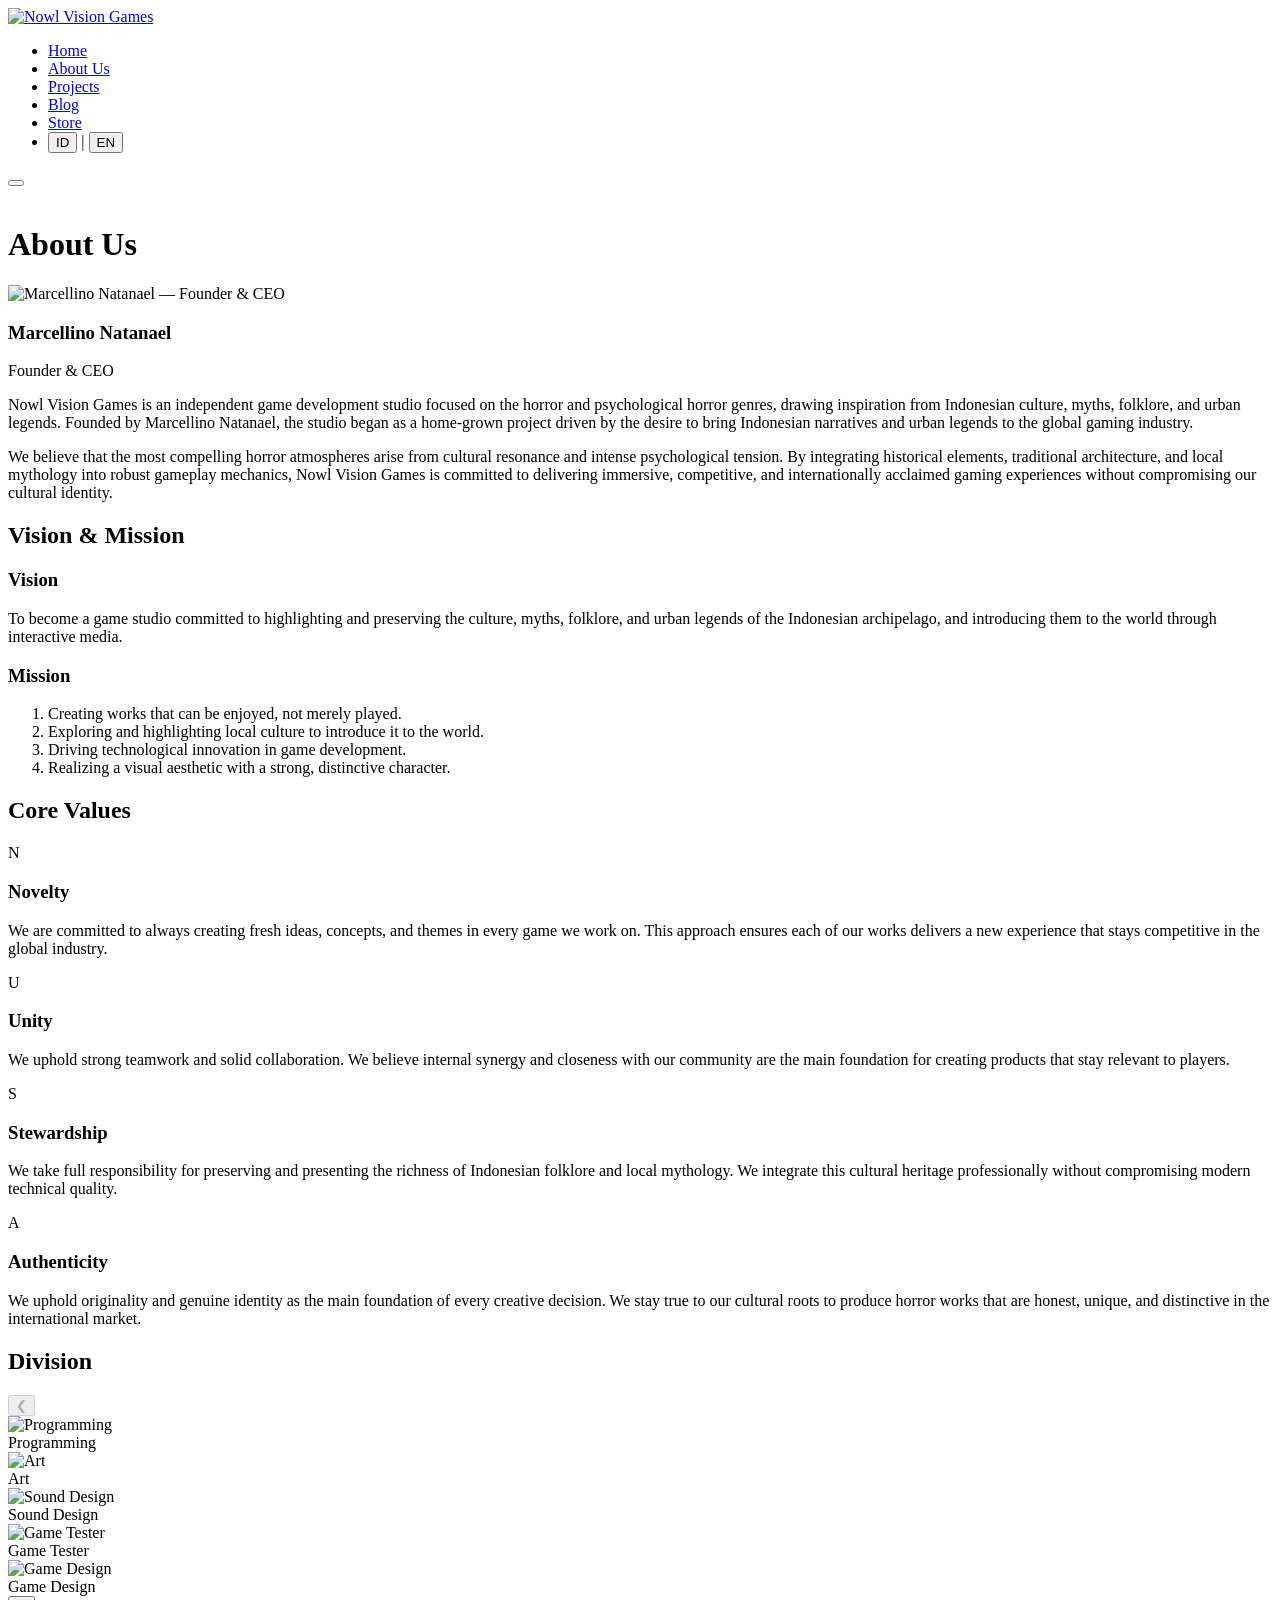
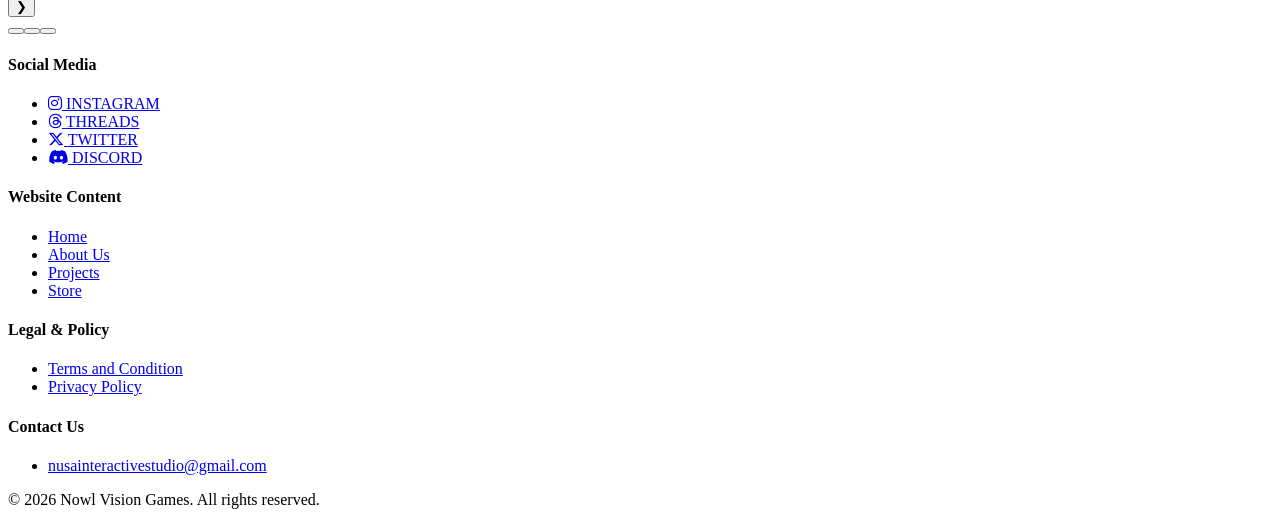
==== about.html @ ab04108f "add image DEMIT (1).png, DEMIT.png, change translation on global.js, remove news.html page, remove a" ====
<!DOCTYPE html>
<html lang="en">
<head>
  <meta charset="UTF-8">
  <meta name="viewport" content="width=device-width, initial-scale=1.0">
  <title>About Us — Nowl Vision Games</title>
  <meta name="description" content="Kenali Nowl Vision Games, studio game independen yang didirikan oleh Marcellino Natanael, berfokus pada horor psikologis bertema budaya dan mitologi lokal Indonesia.">
  <meta name="keywords" content="tentang Nowl Vision Games, Marcellino Natanael, studio game Indonesia, sejarah studio game horor">
  <meta name="robots" content="index, follow">
  <link rel="canonical" href="https://nusainteractivestudio.com/about.html">

  <meta property="og:type" content="website">
  <meta property="og:site_name" content="Nowl Vision Games">
  <meta property="og:title" content="About Us — Nowl Vision Games">
  <meta property="og:description" content="Studio game independen yang mengangkat narasi dan mitos urban Indonesia ke panggung industri game global.">
  <meta property="og:url" content="https://nusainteractivestudio.com/about.html">
  <meta property="og:image" content="https://nusainteractivestudio.com/assets/logo/Main_Logo.png">
  <meta property="og:locale" content="id_ID">

  <meta name="twitter:card" content="summary_large_image">
  <meta name="twitter:title" content="About Us — Nowl Vision Games">
  <meta name="twitter:description" content="Studio game independen yang mengangkat narasi dan mitos urban Indonesia ke panggung industri game global.">
  <meta name="twitter:image" content="https://nusainteractivestudio.com/assets/logo/Main_Logo.png">

  <link rel="icon" type="image/x-icon" href="assets/favicon/favicon.ico">
  <link rel="icon" type="image/png" sizes="32x32" href="assets/favicon/favicon-32x32.png">
  <link rel="icon" type="image/png" sizes="16x16" href="assets/favicon/favicon-16x16.png">
  <link rel="apple-touch-icon" sizes="180x180" href="assets/favicon/apple-touch-icon.png">
  <link rel="manifest" href="site.webmanifest">

  <link rel="stylesheet" href="css/global.css">
  <link rel="stylesheet" href="css/about.css">
  <link rel="stylesheet" href="https://cdnjs.cloudflare.com/ajax/libs/font-awesome/6.5.1/css/all.min.css">

  <!-- Structured Data -->
  <script type="application/ld+json">
  {
    "@context": "https://schema.org",
    "@type": "AboutPage",
    "url": "https://nusainteractivestudio.com/about.html",
    "mainEntity": {
      "@type": "Organization",
      "name": "Nowl Vision Games",
      "url": "https://nusainteractivestudio.com/",
      "founder": {
        "@type": "Person",
        "name": "Marcellino Natanael",
        "jobTitle": "Founder & CEO"
      }
    }
  }
  </script>
</head>
<body>

<nav class="nis-navbar">
  <div class="nav-inner">
    <a href="index.html" class="nav-logo">
      <img src="assets/logo/Company_Logo_Only.png" alt="Nowl Vision Games" class="logo-img">
    </a>
    <ul class="nav-menu" id="navMenu">
      <li><a href="index.html" class="nav-link" data-t="nav-home">Home</a></li>
      <li><a href="about.html" class="nav-link active" data-t="nav-about">About Us</a></li>
      <li><a href="projects.html" class="nav-link" data-t="nav-projects">Projects</a></li>
      <li><a href="blog.html" class ="nav-link" data-t="nav-blog">Blog</a></li>
      <li><a href="store.html" class="nav-link" data-t="nav-store">Store</a></li>
      <li class="lang-toggle">
        <button class="lang-btn active" data-lang="id">ID</button>
        <span class="lang-sep">|</span>
        <button class="lang-btn" data-lang="en">EN</button>
      </li>
    </ul>
    <button class="nav-hamburger" id="navHamburger" aria-label="Menu">
      <span></span><span></span><span></span>
    </button>
  </div>
</nav>

<div class="page-hero">
  <img src="assets/image/Header.png?v=20260908" alt="" class="hero-bg-img">
  <div class="page-hero-overlay"></div>
  <div class="page-hero-text"><h1 class="page-hero-title" data-t="nav-about">About Us</h1></div>
</div>

<section class="section about-intro-section">
  <div class="container">
    <div class="about-intro">
      <div class="founder-card">
        <div class="founder-img-wrap">
          <img src="assets/image/Founder_and_CEO.png" alt="Marcellino Natanael — Founder &amp; CEO">
        </div>
        <div class="founder-info">
          <h3 class="founder-name">Marcellino Natanael</h3>
          <p class="founder-title" data-t="founder-title">Founder &amp; CEO</p>
        </div>
      </div>
      <div class="about-text">
        <p data-t="about-p1">Nowl Vision Games is an independent game development company focusing on the survival psychological horror genre based on local Indonesian culture. Founded by Marcellino Natanael, the studio started its journey as a home studio project driven by the passion to elevate Indonesian narratives and urban legends to the global gaming industry stage.</p>
        <p data-t="about-p2">We believe that the best horror atmosphere is born from cultural proximity and strong psychological pressure. By integrating historical values, traditional architecture, and local mythology into solid gameplay mechanics, Nowl Vision Games is committed to presenting an immersive, competitive, and international standard gaming experience without losing the identity of our cultural roots.</p>
      </div>
    </div>
  </div>
</section>

<section class="section vm-section">
  <div class="container">
    <h2 class="section-title" data-t="sec-vm">Vision &amp; Mission</h2>
    <div class="section-underline"></div>
    <div class="vm-grid">
      <div class="vm-card">
        <h3 class="vm-card-title" data-t="vm-vision-title">Vision</h3>
        <p class="vm-card-text" data-t="vm-vision-text">Dummy vision text goes here. Replace this with the studio's actual vision statement.</p>
      </div>
      <div class="vm-card">
        <h3 class="vm-card-title" data-t="vm-mission-title">Mission</h3>
        <ol class="vm-card-list">
          <li data-t="vm-mission-p1">Dummy mission point one.</li>
          <li data-t="vm-mission-p2">Dummy mission point two.</li>
          <li data-t="vm-mission-p3">Dummy mission point three.</li>
          <li data-t="vm-mission-p4">Dummy mission point four.</li>
        </ol>
      </div>
    </div>
  </div>
</section>

<section class="section corevals-section">
  <div class="container">
    <h2 class="section-title" data-t="sec-corevals">Core Values</h2>
    <div class="section-underline"></div>
    <div class="corevals-grid">
      <div class="coreval-card">
        <span class="coreval-letter">N</span>
        <h3 class="coreval-title" data-t="cv-n-title">Novelty</h3>
        <p class="coreval-text" data-t="cv-n-text">Berkomitmen untuk selalu menciptakan ide, konsep, dan tema secara kebaruan di setiap game yang kami kerjakan. Pendekatan ini memastikan tiap karya kami memberikan pengalaman baru yang kompetitif di industri global.</p>
      </div>
      <div class="coreval-card">
        <span class="coreval-letter">U</span>
        <h3 class="coreval-title" data-t="cv-u-title">Unity</h3>
        <p class="coreval-text" data-t="cv-u-text">Menjunjung tinggi kerja tim dan kolaborasi yang solid. Kami percaya sinergi internal dan kedekatan dengan komunitas adalah fondasi utama untuk melahirkan produk yang relevan bagi para pemain.</p>
      </div>
      <div class="coreval-card">
        <span class="coreval-letter">S</span>
        <h3 class="coreval-title" data-t="cv-s-title">Stewardship</h3>
        <p class="coreval-text" data-t="cv-s-text">Bertanggung jawab penuh dalam menjaga dan mengemas kekayaan cerita rakyat serta mitologi lokal Indonesia. Kami mengintegrasikan warisan budaya ini secara profesional tanpa mengorbankan kualitas teknis modern.</p>
      </div>
      <div class="coreval-card">
        <span class="coreval-letter">A</span>
        <h3 class="coreval-title" data-t="cv-a-title">Authenticity</h3>
        <p class="coreval-text" data-t="cv-a-text">Mempertahankan orisinalitas dan identitas asli sebagai pondasi utama dalam setiap keputusan kreatif. Kami tetap setia pada akar budaya untuk menghasilkan karya horor yang jujur, unik, dan berkarakter di pasar internasional.</p>
      </div>
    </div>
  </div>
</section>

<section class="section division-section">
  <div class="container">
    <h2 class="section-title" data-t="sec-division">Division</h2>
    <div class="section-underline"></div>
    <div class="carousel-wrapper" data-per-view="3" data-per-view-mobile="1">
      <button class="carousel-arrow carousel-prev" aria-label="Previous">&#10094;</button>
      <div class="carousel-track-outer">
        <div class="carousel-track">
          <div class="carousel-slide"><div class="division-card"><img src="assets/image/Programmer.png" alt="Programming"><div class="division-label">Programming</div></div></div>
          <div class="carousel-slide"><div class="division-card"><img src="assets/image/Art.png" alt="Art"><div class="division-label">Art</div></div></div>
          <div class="carousel-slide"><div class="division-card"><img src="assets/image/Sound_Design.png" alt="Sound Design"><div class="division-label">Sound Design</div></div></div>
          <div class="carousel-slide"><div class="division-card"><img src="assets/image/Game_Tester.png" alt="Game Tester"><div class="division-label">Game Tester</div></div></div>
          <div class="carousel-slide"><div class="division-card"><img src="assets/image/Game_Design.png" alt="Game Design"><div class="division-label">Game Design</div></div></div>
        </div>
      </div>
      <button class="carousel-arrow carousel-next" aria-label="Next">&#10095;</button>
    </div>
    <div class="carousel-dots"></div>
  </div>
</section>

<footer class="nis-footer">
  <div class="footer-inner">
    <div class="footer-col">
      <h4 class="footer-heading" data-t="foot-social">Social Media</h4>
      <div class="footer-divider"></div>
      <ul class="social-list">
        <li>
          <a href="https://instagram.com/nusainteractivestudio" target="_blank" rel="noopener">
            <i class="fa-brands fa-instagram social-icon"></i>
            <span>INSTAGRAM</span>
          </a>
        </li>
        <li>
          <a href="https://www.threads.com/@nusainteractivestudio" target="_blank" rel="noopener" aria-label="Threads">
            <i class="fa-brands fa-threads social-icon"></i>
            <span>THREADS</span>
          </a>
        </li>
        <li>
          <a href="#" target="_blank" rel="noopener" aria-label="X / Twitter">
            <i class="fa-brands fa-x-twitter social-icon"></i>
            <span>TWITTER</span>
          </a>
        </li>
        <li>
          <a href="https://discord.gg/695zp4NkKe" target="_blank" rel="noopener" aria-label="Discord">
            <i class="fa-brands fa-discord social-icon"></i>
            <span>DISCORD</span>
          </a>
        </li>
      </ul>
    </div>
    <div class="footer-col">
      <h4 class="footer-heading" data-t="foot-content">Website Content</h4>
      <div class="footer-divider"></div>
      <ul class="footer-links">
        <li><a href="index.html"    data-t="nav-home">HOME</a></li>
        <li><a href="about.html"    data-t="nav-about">ABOUT US</a></li>
        <li><a href="projects.html" data-t="nav-projects">PROJECTS</a></li>
        <li><a href="store.html" data-t="nav-store">STORE</a></li>
      </ul>
    </div>
    <div class="footer-col">
      <h4 class="footer-heading" data-t="foot-legal">Legal &amp; Policy</h4>
      <div class="footer-divider"></div>
      <ul class="footer-links">
        <li><a href="terms_and_condition.html" data-t="foot-terms">TERMS AND CONDITION</a></li>
        <li><a href="privacy_and_policy.html" data-t="foot-privacy">PRIVACY POLICY</a></li>
      </ul>
    </div>
    <div class="footer-col">
      <h4 class="footer-heading" data-t="foot-games">Contact Us</h4>
      <div class="footer-divider"></div>
      <ul class="footer-links">
        <li><a class="inline-link" href="mailto:nusainteractivestudio@gmail.com">nusainteractivestudio@gmail.com</a></li>
      </ul>
    </div>
  </div>
  <div class="footer-bottom">
    <p>&copy; 2026 Nowl Vision Games. All rights reserved.</p>
  </div>
</footer>

<script src="js/global.js"></script>
<script src="js/about.js"></script>
</body>
</html>
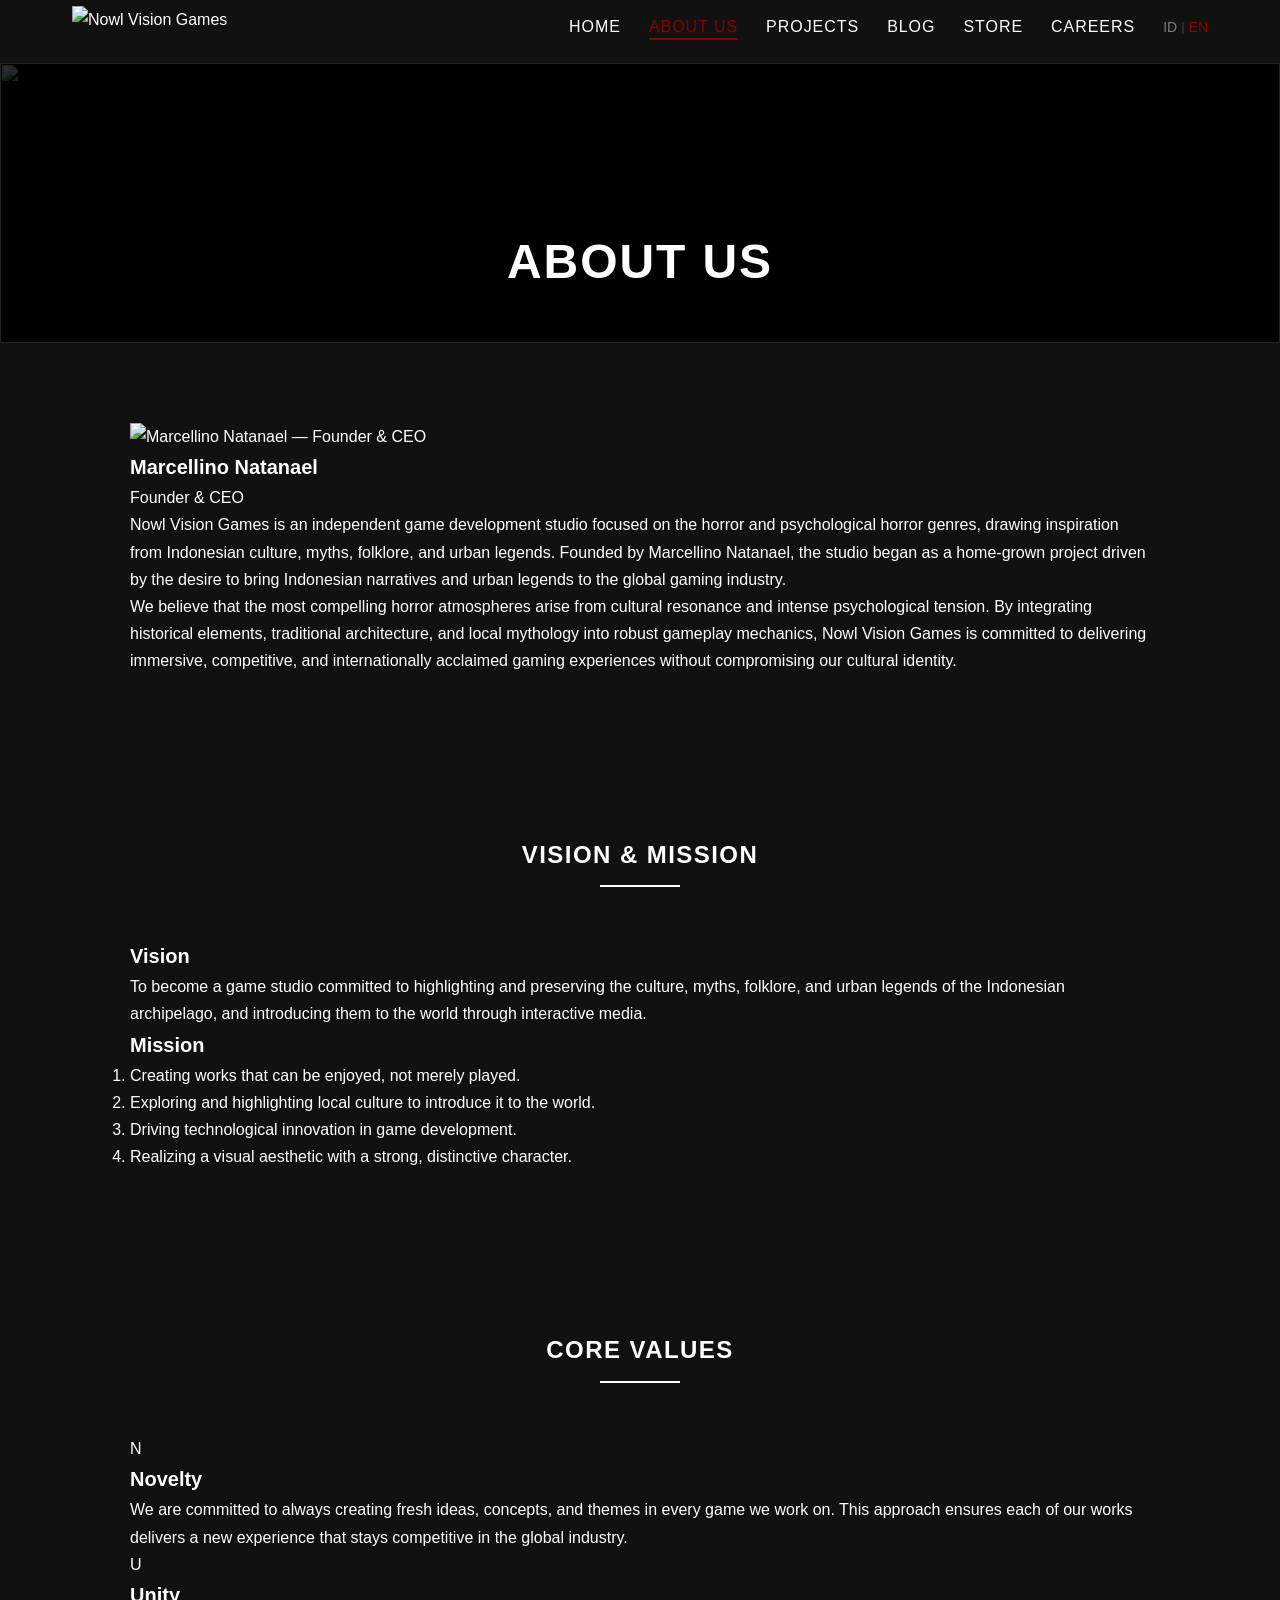
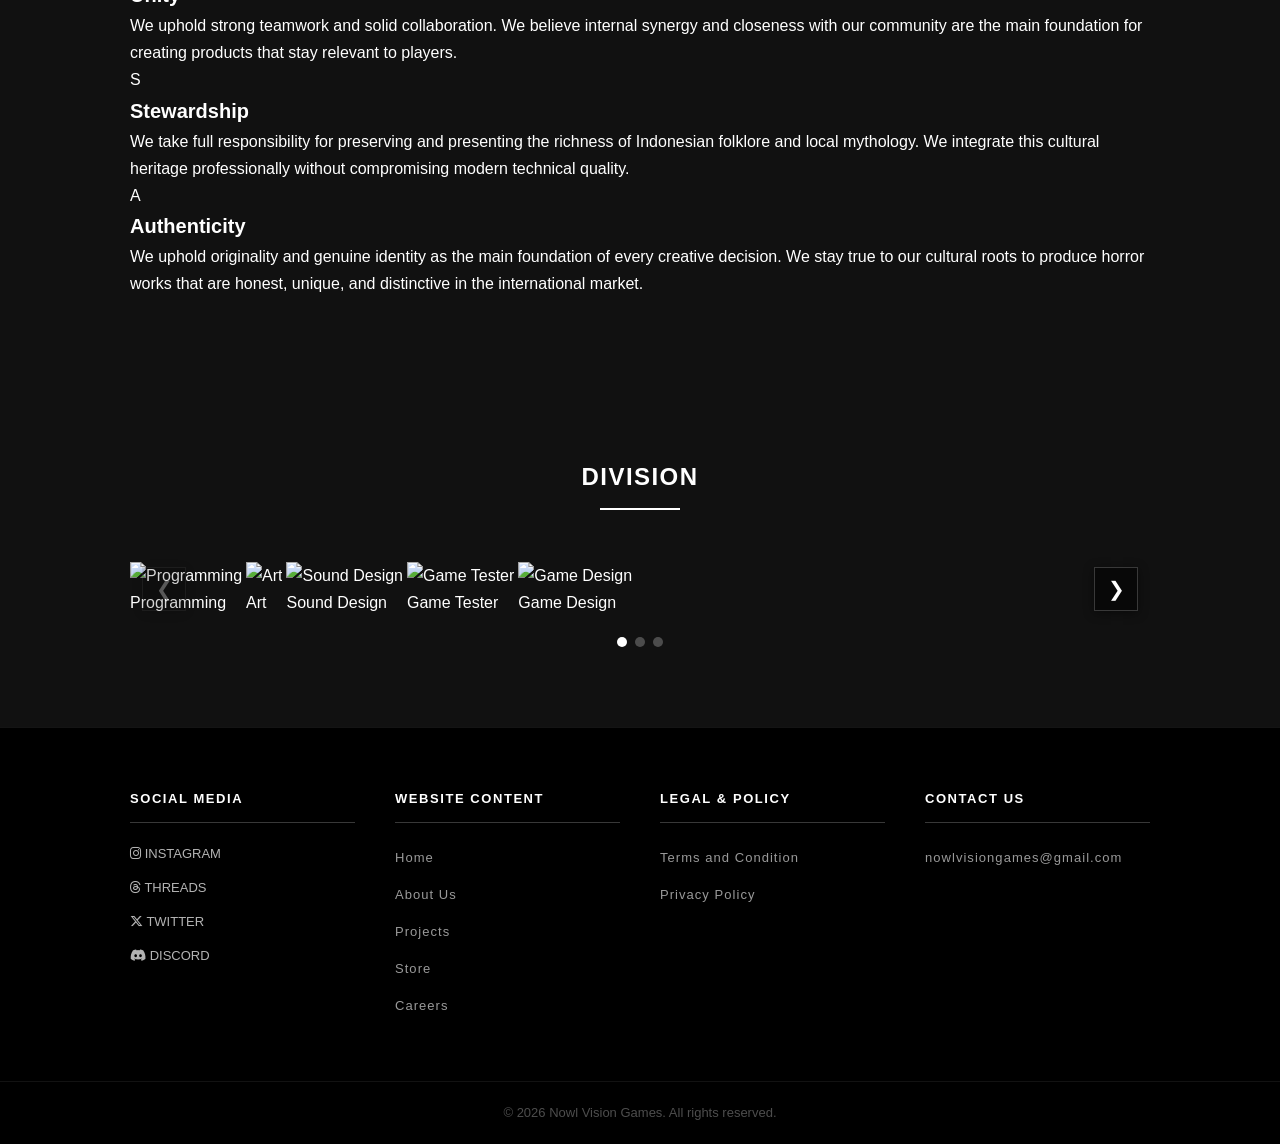
==== commit 9cf596b7: "add careers pages, fix mobile navbar, regenerate favicons, update contact links - merge mobile navba" ====
--- a/about.html
+++ b/about.html
@@ -22,13 +22,14 @@
   <meta name="twitter:description" content="Studio game independen yang mengangkat narasi dan mitos urban Indonesia ke panggung industri game global.">
   <meta name="twitter:image" content="https://nusainteractivestudio.com/assets/logo/Main_Logo.png">
 
-  <link rel="icon" type="image/x-icon" href="assets/favicon/favicon.ico">
-  <link rel="icon" type="image/png" sizes="32x32" href="assets/favicon/favicon-32x32.png">
-  <link rel="icon" type="image/png" sizes="16x16" href="assets/favicon/favicon-16x16.png">
+  <link rel="icon" href="/favicon.ico" sizes="any">
+  <link rel="icon" type="image/png" sizes="48x48" href="assets/favicon/favicon-48x48.png">
+  <link rel="icon" type="image/png" sizes="96x96" href="assets/favicon/favicon-96x96.png">
+  <link rel="icon" type="image/png" sizes="192x192" href="assets/favicon/favicon-192x192.png">
   <link rel="apple-touch-icon" sizes="180x180" href="assets/favicon/apple-touch-icon.png">
   <link rel="manifest" href="site.webmanifest">
 
-  <link rel="stylesheet" href="css/global.css">
+  <link rel="stylesheet" href="css/global.css?v=20261108">
   <link rel="stylesheet" href="css/about.css">
   <link rel="stylesheet" href="https://cdnjs.cloudflare.com/ajax/libs/font-awesome/6.5.1/css/all.min.css">
 
@@ -64,6 +65,7 @@
       <li><a href="projects.html" class="nav-link" data-t="nav-projects">Projects</a></li>
       <li><a href="blog.html" class ="nav-link" data-t="nav-blog">Blog</a></li>
       <li><a href="store.html" class="nav-link" data-t="nav-store">Store</a></li>
+      <li><a href="careers.html" class="nav-link" data-t="nav-careers">Careers</a></li>
       <li class="lang-toggle">
         <button class="lang-btn active" data-lang="id">ID</button>
         <span class="lang-sep">|</span>
@@ -199,7 +201,7 @@
           </a>
         </li>
         <li>
-          <a href="https://discord.gg/695zp4NkKe" target="_blank" rel="noopener" aria-label="Discord">
+          <a href="#" rel="noopener" aria-label="Discord">
             <i class="fa-brands fa-discord social-icon"></i>
             <span>DISCORD</span>
           </a>
@@ -214,6 +216,7 @@
         <li><a href="about.html"    data-t="nav-about">ABOUT US</a></li>
         <li><a href="projects.html" data-t="nav-projects">PROJECTS</a></li>
         <li><a href="store.html" data-t="nav-store">STORE</a></li>
+        <li><a href="careers.html" data-t="nav-careers">CAREERS</a></li>
       </ul>
     </div>
     <div class="footer-col">
@@ -228,7 +231,7 @@
       <h4 class="footer-heading" data-t="foot-games">Contact Us</h4>
       <div class="footer-divider"></div>
       <ul class="footer-links">
-        <li><a class="inline-link" href="mailto:nusainteractivestudio@gmail.com">nusainteractivestudio@gmail.com</a></li>
+        <li><a class="inline-link" href="https://mail.google.com/mail/?view=cm&amp;fs=1&amp;to=nowlvisiongames@gmail.com" target="_blank" rel="noopener">nowlvisiongames@gmail.com</a></li>
       </ul>
     </div>
   </div>
@@ -237,7 +240,7 @@
   </div>
 </footer>
 
-<script src="js/global.js"></script>
+<script src="js/global.js?v=20261108"></script>
 <script src="js/about.js"></script>
 </body>
 </html>
--- a/css/global.css
+++ b/css/global.css
@@ -0,0 +1,353 @@
+/* ============================================================
+   NOWL VISION GAMES — GLOBAL CSS
+   ============================================================ */
+
+/* ---- Reset ---- */
+*, *::before, *::after { box-sizing: border-box; margin: 0; padding: 0; }
+
+/* Visually hidden but accessible to screen readers / search engines */
+.sr-only {
+  position: absolute;
+  width: 1px; height: 1px;
+  padding: 0; margin: -1px;
+  overflow: hidden;
+  clip: rect(0, 0, 0, 0);
+  white-space: nowrap;
+  border: 0;
+}
+html { scroll-behavior: smooth; }
+body {
+  background: #111111;
+  color: #fff;
+  font-family: 'Bahnschrift', 'DIN Alternate', 'Arial Narrow', sans-serif;
+  font-size: 16px;
+  font-style: normal;
+  line-height: 1.7;
+  min-height: 100vh;
+}
+img { display: block; max-width: 100%; }
+a { color: inherit; text-decoration: none; }
+ul { list-style: none; }
+
+/* Pastikan semua elemen tidak italic secara default */
+p, span, td, th, li, div, h1, h2, h3, h4, h5, h6, a, button {
+  font-style: normal;
+}
+
+/* ---- Font roles ---- */
+h1, h2, h3,
+.nav-link,
+.btn-cta, .btn-apply, .btn-steam, .btn-detail, .btn-project,
+.section-title, .page-hero-title,
+.footer-heading, .tab-btn {
+  font-family: 'Bahnschrift', 'DIN Alternate', 'Arial Narrow', sans-serif;
+  font-style: normal;
+}
+
+/* ---- Type scale ---- */
+h1, .page-hero-title { font-size: 48px; letter-spacing: .04em; }
+h2, .section-title   { font-size: 24px; letter-spacing: .06em; }
+h3                   { font-size: 20px; }
+.nav-link            { font-size: 16px; }
+
+/* ---- Layout ---- */
+.container { max-width: 1100px; margin: 0 auto; padding: 0 40px; }
+.section { padding: 80px 0; }
+.section-title { text-align: center; margin-bottom: 10px; text-transform: uppercase; }
+.section-underline { width: 80px; height: 2px; background: #fff; margin: 0 auto 52px; }
+
+/* ============================================================
+   NAVBAR
+   ============================================================ */
+.nis-navbar {
+  position: fixed;
+  top: 0; left: 0; right: 0;
+  z-index: 1000;
+  background: transparent;
+  backdrop-filter: blur(8px);
+  -webkit-backdrop-filter: blur(8px);
+  border-bottom: 0px;
+  transition: background .3s;
+}
+.nis-navbar.scrolled { background: rgba(0,0,0,.96); }
+
+.nav-inner {
+  display: flex;
+  align-items: center;
+  justify-content: space-between;
+  max-width: 1200px;
+  margin: 0 auto;
+  padding: 6px 32px;
+}
+
+.nav-logo { display: flex; align-items: center; gap: 10px; }
+.logo-img { height: 42px; width: auto; object-fit: contain; }
+
+.nav-menu { display: flex; align-items: center; gap: 28px; }
+.nav-link {
+  font-size: 16px;
+  font-style: normal;
+  text-transform: uppercase;
+  letter-spacing: .06em;
+  color: #fff;
+  transition: color .2s;
+  position: relative;
+  padding-bottom: 2px;
+}
+.nav-link::after {
+  content: '';
+  position: absolute;
+  bottom: -3px; left: 0; right: 0;
+  height: 2px; background: #8B0000;
+  transform: scaleX(0); transform-origin: left;
+  transition: transform .25s;
+}
+.nav-link:hover             { color: #8B0000; }
+.nav-link:hover::after      { transform: scaleX(1); }
+.nav-link.active            { color: #8B0000; }
+.nav-link.active::after     { transform: scaleX(1); }
+
+.lang-toggle { display: flex; align-items: center; gap: 4px; }
+.lang-btn {
+  font-family: 'Bahnschrift', 'DIN Alternate', 'Arial Narrow', sans-serif;
+  font-size: 14px;
+  font-style: normal;
+  color: rgba(255,255,255,.45);
+  cursor: pointer;
+  border: none; background: none; padding: 0;
+  transition: color .2s;
+}
+.lang-btn:hover, .lang-btn.active { color: #8B0000; }
+.lang-sep { color: rgba(255,255,255,.2); font-size: 13px; }
+
+.nav-hamburger {
+  display: none;
+  flex-direction: column;
+  gap: 5px;
+  background: none; border: none;
+  cursor: pointer; padding: 4px;
+}
+.nav-hamburger span {
+  display: block; width: 26px; height: 2px;
+  background: #fff;
+  transition: transform .3s, opacity .3s;
+}
+.nav-hamburger.open span:nth-child(1) { transform: translateY(7px) rotate(45deg); }
+.nav-hamburger.open span:nth-child(2) { opacity: 0; }
+.nav-hamburger.open span:nth-child(3) { transform: translateY(-7px) rotate(-45deg); }
+
+/* ---- Page hero (non-home pages) ---- */
+.page-hero {
+  position: relative;
+  height: 280px;
+  display: flex;
+  align-items: flex-end;
+  justify-content: center;
+  padding-bottom: 40px;
+  margin-top: 63px;
+  overflow: hidden;
+  background: #000;
+}
+.page-hero .hero-bg-img {
+  position: absolute; inset: 0;
+  width: 100%; height: 100%;
+  object-fit: cover; opacity: .4;
+}
+.page-hero-overlay { position: absolute; inset: 0; background: rgba(0,0,0,.55); }
+.page-hero-text    { position: relative; z-index: 1; text-align: center; }
+.page-hero-title   { font-size: 48px; color: #fff; text-transform: uppercase; font-style: normal; }
+.page-hero-sub     { margin-top: 6px; font-size: 18px; color: rgba(255,255,255,.65); font-style: normal; }
+
+/* ---- Buttons ---- */
+.btn-cta, .btn-apply, .btn-steam, .btn-detail, .btn-project {
+  display: inline-block;
+  border: 2px solid #fff;
+  color: #fff;
+  font-family: 'Bahnschrift', 'DIN Alternate', 'Arial Narrow', sans-serif;
+  font-size: 14px;
+  font-style: normal;
+  letter-spacing: .1em;
+  text-transform: uppercase;
+  cursor: pointer;
+  background: transparent;
+  border-radius: 0;
+  transition: background .2s, border-color .2s;
+  padding: 12px 28px;
+}
+.btn-cta:hover, .btn-detail:hover, .btn-project:hover {
+  background: #8B0000; border-color: #8B0000; color: #fff;
+}
+.btn-apply       { padding: 8px 20px; font-size: 12px; }
+.btn-apply:hover { background: #8B0000; border-color: #8B0000; }
+.btn-steam       { background: #8B0000; border-color: #8B0000; color: #fff; }
+.btn-steam:hover { background: #6b0000; border-color: #6b0000; }
+
+/* ============================================================
+   CAROUSEL (shared: Our Projects, Division, ...)
+   ============================================================ */
+.carousel-wrapper { position: relative; }
+.carousel-track-outer { overflow: hidden; }
+.carousel-track {
+  display: flex;
+  gap: 4px;
+  transition: transform .42s cubic-bezier(.4,0,.2,1);
+}
+.carousel-arrow {
+  position: absolute;
+  top: 50%;
+  transform: translateY(-50%);
+  z-index: 3;
+  background: rgba(0,0,0,.55);
+  border: 1px solid rgba(255,255,255,.2);
+  box-shadow: 0 2px 10px rgba(0,0,0,.45);
+  color: #fff; font-size: 20px;
+  width: 44px; height: 44px;
+  display: flex; align-items: center; justify-content: center;
+  cursor: pointer; flex-shrink: 0;
+  border-radius: 0;
+  transition: background .2s, border-color .2s;
+}
+.carousel-prev { left: 12px; }
+.carousel-next { right: 12px; }
+.carousel-arrow:hover    { background: #8B0000; border-color: #8B0000; }
+.carousel-arrow:disabled { opacity: .3; cursor: default; }
+.carousel-dots { display: flex; justify-content: center; gap: 8px; margin-top: 20px; }
+.carousel-dot {
+  width: 10px; height: 10px;
+  border-radius: 50%;
+  background: rgba(255,255,255,.25);
+  cursor: pointer; border: none;
+  transition: background .2s;
+}
+.carousel-dot.active { background: #fff; }
+
+/* ============================================================
+   FOOTER
+   ============================================================ */
+.nis-footer {
+  background: #000;
+  padding: 60px 0 0;
+  border-top: 1px solid rgba(255,255,255,.08);
+}
+.footer-inner {
+  display: grid;
+  grid-template-columns: repeat(4, 1fr);
+  gap: 40px;
+  max-width: 1100px;
+  margin: 0 auto;
+  padding: 0 40px 52px;
+}
+.footer-heading {
+  font-family: 'Bahnschrift', 'DIN Alternate', 'Arial Narrow', sans-serif;
+  font-size: 13px;
+  font-style: normal;
+  letter-spacing: .12em;
+  text-transform: uppercase;
+  margin-bottom: 12px;
+}
+.footer-divider { width: 100%; height: 1px; background: rgba(255,255,255,.22); margin-bottom: 20px; }
+
+.social-list li { display: flex; align-items: center; gap: 10px; margin-bottom: 12px; font-size: 13px; font-style: normal; }
+.social-icon-img { width: 20px; height: 20px; object-fit: contain; opacity: .8; flex-shrink: 0; }
+.social-list a   { color: rgba(255,255,255,.7); transition: color .2s; }
+.social-list a:hover { color: #8B0000; }
+
+.footer-links li    { margin-bottom: 10px; }
+.footer-links a {
+  font-family: 'Bahnschrift', 'DIN Alternate', 'Arial Narrow', sans-serif;
+  font-size: 13px;
+  font-style: normal;
+  letter-spacing: .08em;
+  color: rgba(255,255,255,.6);
+  transition: color .2s;
+}
+.footer-links a:hover { color: #8B0000; }
+.footer-bottom {
+  border-top: 1px solid rgba(255,255,255,.07);
+  padding: 20px;
+  text-align: center;
+  font-size: 13px;
+  font-style: normal;
+  color: rgba(255,255,255,.3);
+}
+
+/* ---- Careers table (shared) ---- */
+.careers-table-wrap { overflow-x: auto; }
+.careers-table { width: 100%; border-collapse: collapse; }
+.careers-table thead tr { border-bottom: 2px solid rgba(255,255,255,.18); }
+.careers-table th {
+  font-family: 'Bahnschrift', 'DIN Alternate', 'Arial Narrow', sans-serif;
+  font-size: 14px; font-style: normal;
+  letter-spacing: .06em;
+  text-align: left; padding: 14px 16px;
+  color: rgba(255,255,255,.55);
+}
+.careers-table td {
+  padding: 18px 16px;
+  border-bottom: 1px solid rgba(255,255,255,.07);
+  font-size: 15px;
+  font-style: normal;
+}
+.careers-table tbody tr:hover { background: rgba(255,255,255,.02); }
+
+.division-tabs { display: flex; gap: 28px; flex-wrap: wrap; border-bottom: 1px solid rgba(255,255,255,.13); }
+.tab-btn {
+  background: none; border: none;
+  color: rgba(255,255,255,.5);
+  font-family: 'Bahnschrift', 'DIN Alternate', 'Arial Narrow', sans-serif;
+  font-size: 14px; font-style: normal;
+  letter-spacing: .06em;
+  padding: 14px 0; cursor: pointer;
+  position: relative; transition: color .2s;
+}
+.tab-btn::after {
+  content: ''; position: absolute;
+  bottom: -1px; left: 0; right: 0;
+  height: 2px; background: #8B0000;
+  transform: scaleX(0); transition: transform .2s;
+}
+.tab-btn:hover, .tab-btn.active      { color: #8B0000; }
+.tab-btn.active::after               { transform: scaleX(1); }
+
+/* ============================================================
+   RESPONSIVE
+   ============================================================ */
+@media (max-width: 900px) {
+  .footer-inner { grid-template-columns: repeat(2,1fr); }
+}
+/* Narrow desktops: keep all nav links on one row */
+@media (min-width: 769px) and (max-width: 900px) {
+  .nav-inner { padding-left: 20px; padding-right: 20px; }
+  .nav-menu  { gap: 12px; }
+  .nav-menu li { white-space: nowrap; }
+}
+@media (max-width: 768px) {
+  /* ---- Mobile nav: logo bar + dropdown form one panel ---- */
+  .nav-inner { flex-wrap: wrap; }
+  .nav-menu {
+    display: none;
+    position: static;
+    flex-basis: 100%;
+    order: 3;
+    flex-direction: column; align-items: flex-start;
+    padding: 14px 0 20px; gap: 20px;
+  }
+  .nav-menu.open  { display: flex; }
+  .nav-hamburger  { display: flex; }
+  /* The background lives only on .nis-navbar so the image runs unbroken behind logo + menu */
+  .nis-navbar.menu-open {
+    background: linear-gradient(rgba(0,0,0,.65), rgba(0,0,0,.8)), url('../assets/image/BG_Menu.png') center top / cover no-repeat #000;
+    transition: none;
+    max-height: 100vh;
+    max-height: 100dvh;
+    overflow-y: auto;
+  }
+  h1, .page-hero-title { font-size: 36px; }
+  h2, .section-title   { font-size: 20px; }
+  .section    { padding: 52px 0; }
+  .container  { padding: 0 20px; }
+  .footer-inner { padding: 0 20px 40px; }
+}
+@media (max-width: 480px) {
+  .footer-inner { grid-template-columns: 1fr; }
+}
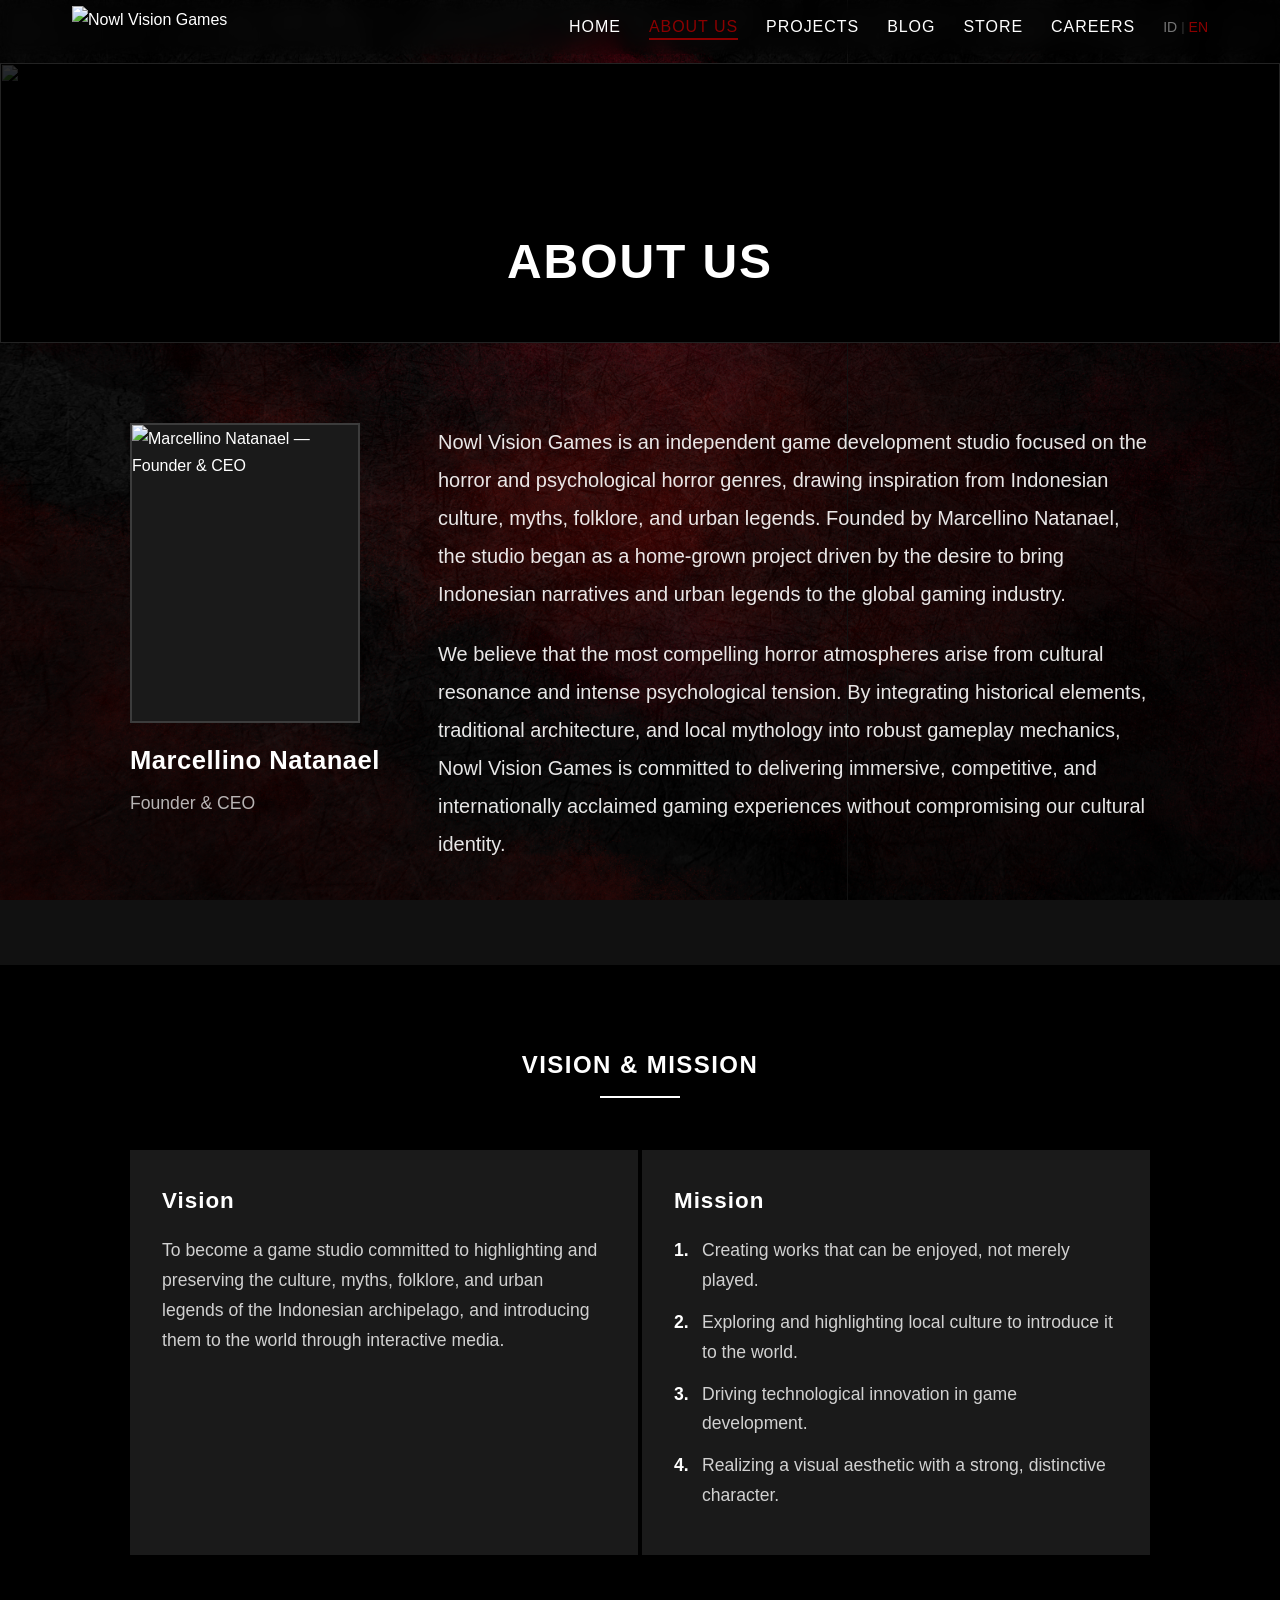
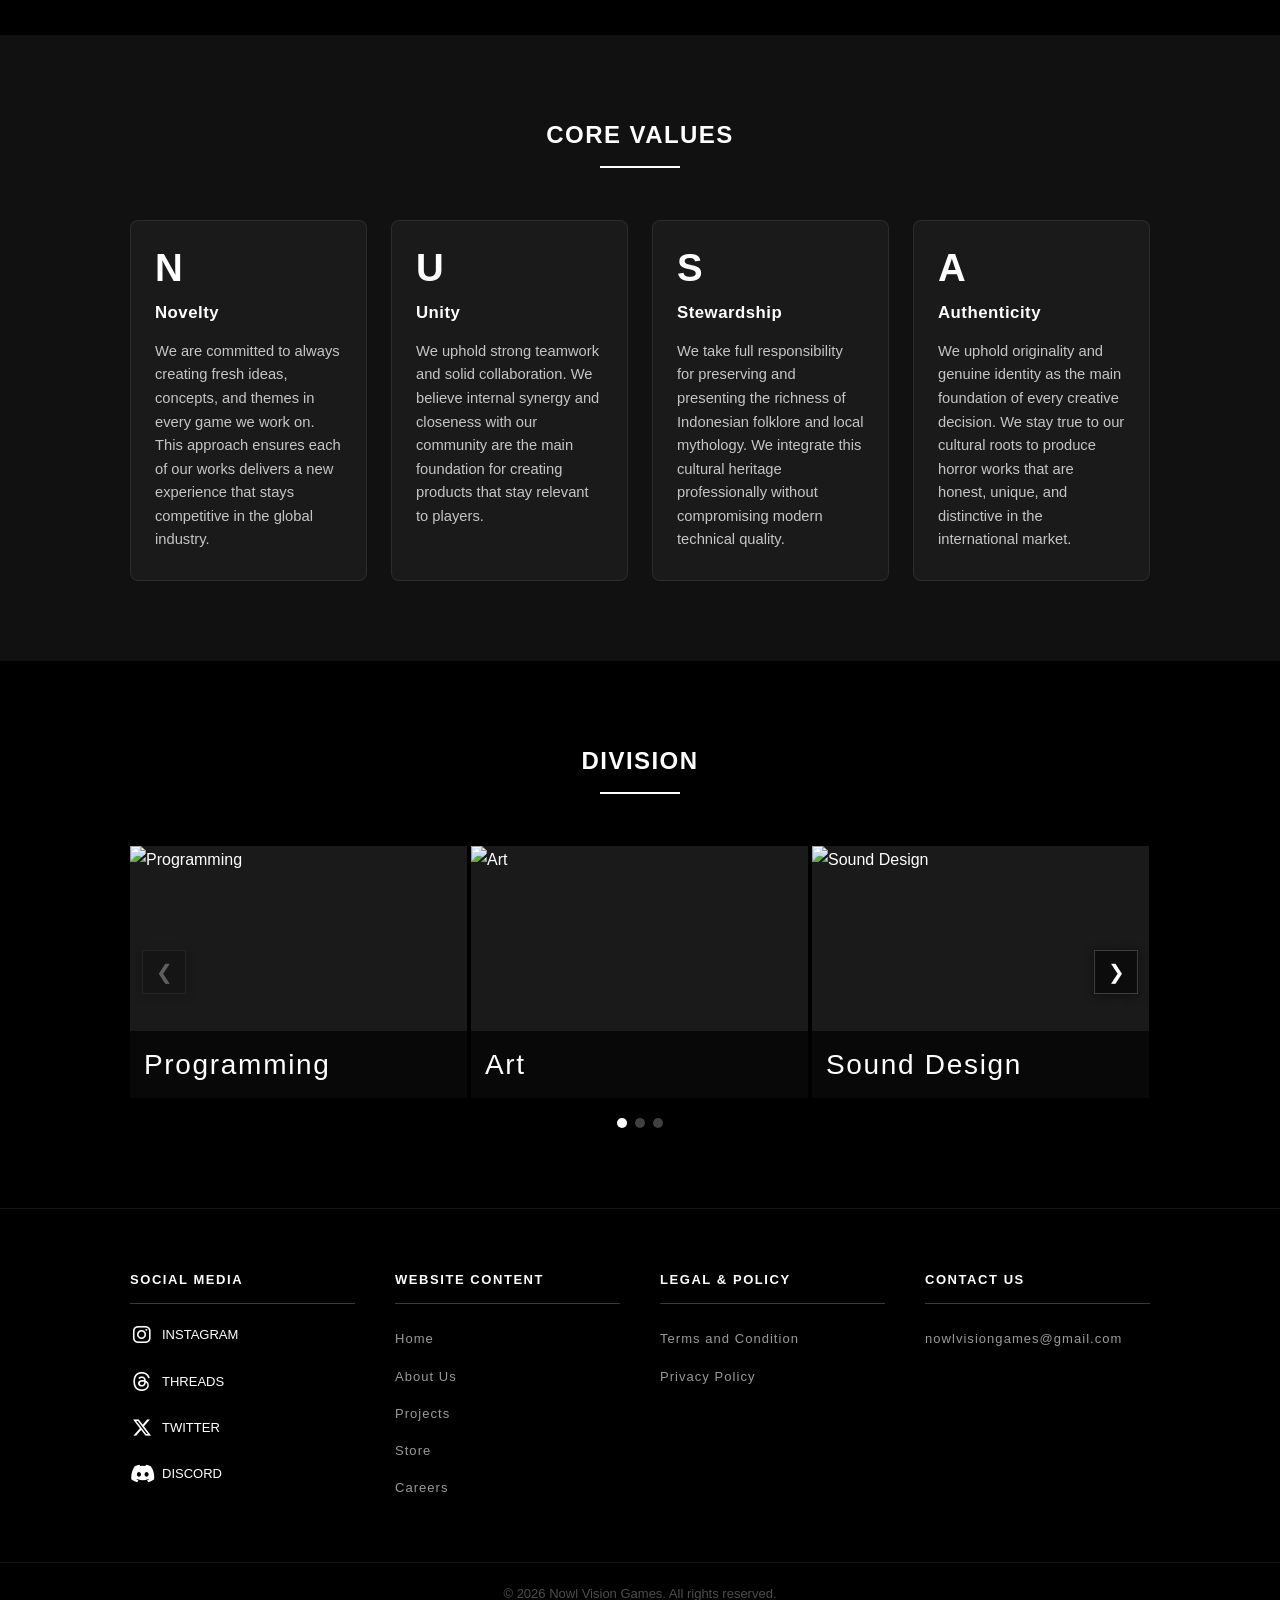
==== commit 8cf60f52: "use BG_Menu as site background except terms and privacy pages - add BG_Menu as fixed background laye" ====
--- a/about.html
+++ b/about.html
@@ -30,7 +30,7 @@
   <link rel="manifest" href="site.webmanifest">
 
   <link rel="stylesheet" href="css/global.css?v=20261108">
-  <link rel="stylesheet" href="css/about.css">
+  <link rel="stylesheet" href="css/about.css?v=20261108">
   <link rel="stylesheet" href="https://cdnjs.cloudflare.com/ajax/libs/font-awesome/6.5.1/css/all.min.css">
 
   <!-- Structured Data -->
--- a/css/global.css
+++ b/css/global.css
@@ -24,6 +24,17 @@
   font-style: normal;
   line-height: 1.7;
   min-height: 100vh;
+}
+/* Site-wide background image (Terms and Privacy opt out with body.plain-bg).
+   A fixed layer rather than background-attachment: fixed, which iOS Safari ignores */
+body:not(.plain-bg)::before {
+  content: '';
+  position: fixed;
+  top: 0; left: 0;
+  width: 100%;
+  height: 100vh;
+  z-index: -1;
+  background: url('../assets/image/BG_Menu.png') center / cover no-repeat;
 }
 img { display: block; max-width: 100%; }
 a { color: inherit; text-decoration: none; }
--- a/css/about.css
+++ b/css/about.css
@@ -0,0 +1,202 @@
+/* ===== ABOUT.CSS ===== */
+
+.about-intro-section { background: transparent; }
+.about-intro {
+  display: grid;
+  grid-template-columns: minmax(220px, 260px) 1fr;
+  gap: 48px;
+  align-items: start;
+}
+.about-text p {
+  font-size: 20px;
+  font-style: normal;
+  line-height: 1.9;
+  margin-bottom: 22px;
+  color: rgba(255,255,255,.9);
+}
+
+/* ===== Founder ===== */
+.founder-card {
+  display: flex;
+  flex-direction: column;
+  align-items: flex-start;
+  gap: 16px;
+}
+.founder-img-wrap {
+  width: 230px;
+  height: 300px;
+  overflow: hidden;
+  background: #1a1a1a;
+  border: 2px solid rgba(255,255,255,.15);
+}
+.founder-img-wrap img { width: 100%; height: 100%; object-fit: cover; }
+.founder-info { text-align: left; }
+.founder-name {
+  color: #fff;
+  font-size: 1.6rem;
+  letter-spacing: .5px;
+  margin: 0 0 6px 0;
+}
+.founder-title {
+  color: rgba(255,255,255,.7);
+  font-size: 1.1rem;
+  margin: 0;
+}
+
+.vm-section { background: #000; }
+.vm-grid { display: grid; grid-template-columns: 1fr 1fr; gap: 4px; align-items: stretch; }
+.vm-card { background: #1a1a1a; }
+.vm-card img { width: 100%; height: 100%; object-fit: cover; }
+
+.corevals-section { background: transparent; }
+.corevals-img { background: #1a1a1a; overflow: hidden; }
+.corevals-img img { width: 100%; max-height: 380px; object-fit: cover; }
+
+.division-section { background: #000; }
+.carousel-slide { flex: 0 0 calc(33.333% - 3px); }
+.division-card { position: relative; background: #1a1a1a; overflow: hidden; aspect-ratio: 4/3; }
+.division-card img { width: 100%; height: 100%; object-fit: cover; transition: transform .4s; }
+.division-card:hover img { transform: scale(1.05); }
+.division-label {
+  position: absolute; bottom: 0; left: 0; right: 0;
+  background: rgba(0,0,0,.7);
+  padding: 10px 14px;
+  font-family: 'Bahnschrift', 'DIN Alternate', 'Arial Narrow', sans-serif;
+  font-size: 28px;
+  font-style: normal;
+  letter-spacing: .06em;
+  color: #fff;
+}
+
+@media (max-width: 768px) {
+  .about-intro   { grid-template-columns: 1fr; gap: 32px; }
+  .vm-grid       { grid-template-columns: 1fr; }
+  .vm-card {
+    min-height: auto;
+    height: auto;
+  }
+}
+@media (max-width: 900px) {
+  .carousel-slide { flex: 0 0 100%; }
+}
+
+.vm-card {
+  padding: 32px;
+  display: flex;
+  flex-direction: column;
+}
+
+.vm-card-title {
+  color: #fff;
+  font-size: 1.4rem;
+  margin-bottom: 16px;
+  letter-spacing: 1px;
+}
+
+.vm-card-text {
+  color: rgba(255, 255, 255, 0.8);
+  line-height: 1.7;
+  font-size: 1.1rem;  
+}
+
+.vm-card-list {
+  list-style: none;
+  padding: 0;
+  margin: 0;
+  color: rgba(255, 255, 255, 0.8);
+  line-height: 1.7;
+  counter-reset: mission-counter;
+  font-size: 1.1rem; 
+}
+
+.vm-card-list li {
+  position: relative;
+  padding-left: 28px;
+  margin-bottom: 12px;
+  counter-increment: mission-counter;
+}
+
+.vm-card-list li::before {
+  content: counter(mission-counter) ".";
+  position: absolute;
+  left: 0;
+  color: #fff;
+  font-weight: 700;
+}
+
+.corevals-grid {
+  display: grid;
+  grid-template-columns: repeat(4, 1fr);
+  gap: 24px;
+}
+
+@media (max-width: 900px) {
+  .corevals-grid {
+    grid-template-columns: repeat(2, 1fr);
+  }
+}
+
+@media (max-width: 560px) {
+  .corevals-grid {
+    grid-template-columns: 1fr;
+  }
+}
+
+.coreval-card {
+  background: #1a1a1a;
+  border: 1px solid rgba(255, 255, 255, 0.08);
+  border-radius: 8px;
+  padding: 28px 24px;
+  text-align: left;
+}
+
+.coreval-letter {
+  display: inline-block;
+  font-size: 2.4rem;
+  font-weight: 700;
+  color: #fff;
+  line-height: 1;
+  margin-bottom: 12px;
+}
+
+.coreval-title {
+  color: #fff;
+  font-size: 1.05rem;
+  margin-bottom: 12px;
+  letter-spacing: 0.5px;
+}
+
+.coreval-text {
+  color: rgba(255, 255, 255, 0.75);
+  font-size: 0.92rem;
+  line-height: 1.6;
+}
+
+.social-list {
+  display: flex;
+  flex-direction: column; /* atau row kalau mau sejajar horizontal semua item */
+  gap: 12px;
+  list-style: none;
+}
+
+.social-list a {
+  display: flex;
+  align-items: center;
+  gap: 8px;
+  text-decoration: none;
+  color: inherit;
+}
+
+.social-icon {
+  font-size: 20px;
+  width: 24px; /* biar semua icon punya lebar sama, teks jadi rata */
+  text-align: center;
+}
+
+.social-list a:hover {
+  color: #880000; /* opsional, warna hover */
+}
+
+.social-list a span {
+  font-family: 'Bahnschrift', 'DIN Alternate', 'Arial Narrow', sans-serif;
+}
